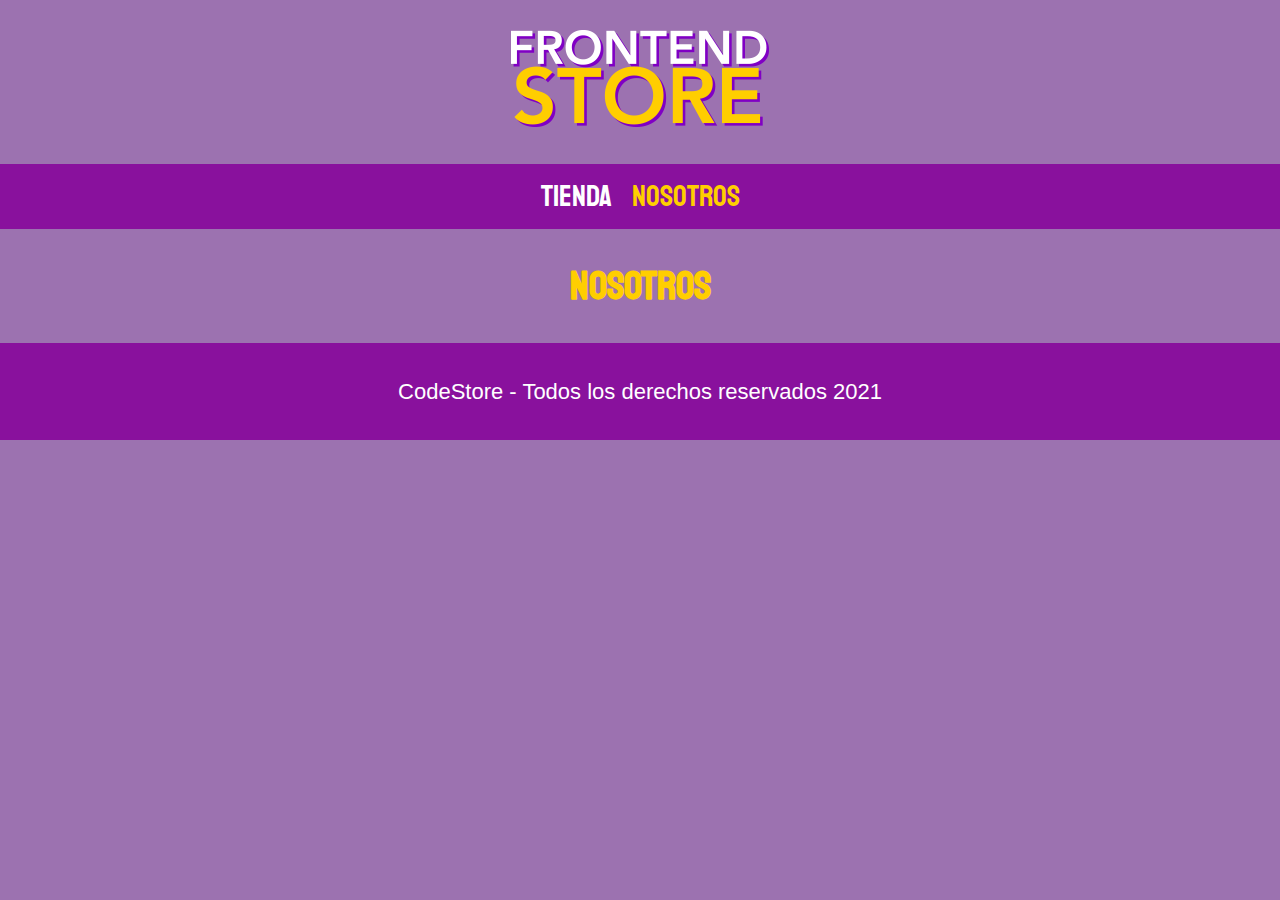
==== nosotros.html @ b30688ea "Enlaces-menú a -y nuevas páginas" ====
<!DOCTYPE html>
<html lang="en">
<head>
    <meta charset="UTF-8">
    <meta name="viewport" content="width=device-width, initial-scale=1.0">
    <title>Document</title>
    <link rel="stylesheet" href="css/normalize.css">
    <link rel="preconnect" href="https://fonts.gstatic.com">
    <link href="https://fonts.googleapis.com/css2?family=Staatliches&display=swap" rel="stylesheet"> 
    <link rel="stylesheet" href="css/style.css">
    
</head>
<body>
    <header class="header">
        <a href="index.html">
            <img class="header__logo" src="img/logo.png" alt="Logotipo">
        </a>
    </header>

    <nav class="navegacion">
        <a class="navegacion__enlace " href="index.html">Tienda</a>
        <a class="navegacion__enlace navegacion__enlace--activo" href="nosotros.html">Nosotros</a>
    </nav>

    <main class="comtenedor">
        <h1>Nosotros</h1>
    </main>

    <footer class="footer">
        <p class="footer__texto">CodeStore - Todos los derechos reservados 2021</p>
    </footer>
    
</body>
</html>
---- css/style.css ----
:root{
    --primario: #9C72B0;
    --primarioOscuro: #89119D;
    --secundario: #FFCE00;
    --secundarioOscuro: rgb(233,287,2);
    --blanco: #FFF;
    --negro: #000;

    --fuentePrincipal: 'Staatliches', cursive;
}

/*Globales*/
html {
    box-sizing: border-box;
    font-size: 62.5%;
  }

*, *:before, *:after {
    box-sizing: inherit;
}

body{
    background-color: var(--primario);
    font-size: 1.6rem;
    line-height: 1.5;
}
p{
    font-size: 1.8rem;
    font-family: Arial, Helvetica, sans-serif;
    color: var(--blanco);
}
a{
    text-decoration: none;
}
img{
    max-width: 100%;
}
.contenedor{
    max-width: 120rem;
    margin: 0 auto;
}
h1,h2,h3{
    text-align: center;
    color: var(--secundario);
    font-family: var(--fuentePrincipal) ;
}
h1{
    font-size: 4rem;
}
h2{
    font-size: 3.2rem;
}
h3{
    font-size: 2.4rem;
}/*Globales*/


/*  Header */
.header{
    display: flex;
    justify-content: center;
}
.header__logo{
    margin: 3rem 0;
}
/*  Header */


/*  navegacion*/
.navegacion{
 background-color: var(--primarioOscuro);
 padding: 1rem 0;
 display: flex;
 justify-content: center;
 gap: 2rem;   /*forma nueva separacion*/
}
.navegacion__enlace{
    font-family: var(--fuentePrincipal);
    color: var(--blanco);
    font-size: 3rem;
    /* margin-right: 2rem; si el gap no funciona 
}
.navegacion__enlace:last-of-type{
     margin-right: 0; */
}
.navegacion__enlace--activo,
.navegacion__enlace:hover{
    color: var(--secundario);
}
/*  navegacion*/

/* Footer*/
.footer{
    background-color: var(--primarioOscuro);
    padding: 1rem 0;
    margin-top: 2rem;
}
.footer__texto{
text-align: center;
font-family: ver(--fuentePrincipal);
font-size: 2.2rem;
}
/* Footer*/
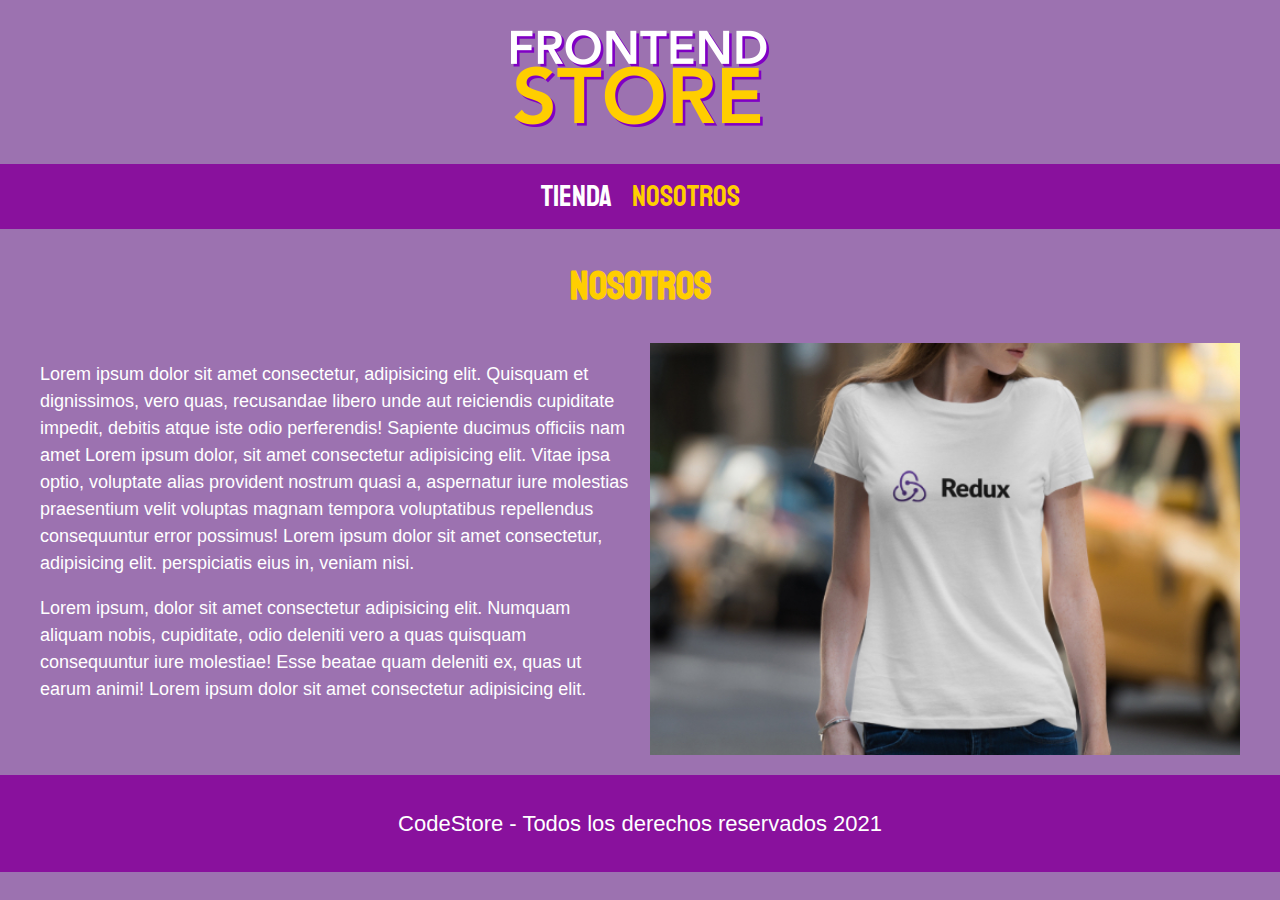
==== commit c0f996c5: "Creando la página de 'nosotros'" ====
--- a/nosotros.html
+++ b/nosotros.html
@@ -22,8 +22,18 @@
         <a class="navegacion__enlace navegacion__enlace--activo" href="nosotros.html">Nosotros</a>
     </nav>
 
-    <main class="comtenedor">
+    <main class="contenedor">
         <h1>Nosotros</h1>
+
+        <div class="nosotros">
+            <div>
+                <p>Lorem ipsum dolor sit amet consectetur, adipisicing elit. Quisquam et dignissimos, vero quas, recusandae libero unde aut reiciendis cupiditate impedit, debitis atque iste odio perferendis! Sapiente ducimus officiis nam amet Lorem ipsum dolor, sit amet consectetur adipisicing elit. Vitae ipsa optio, voluptate alias provident nostrum quasi a, aspernatur iure molestias praesentium velit voluptas magnam tempora voluptatibus repellendus consequuntur error possimus! Lorem ipsum dolor sit amet consectetur, adipisicing elit. perspiciatis eius in, veniam nisi. </p>
+                <p>Lorem ipsum, dolor sit amet consectetur adipisicing elit. Numquam aliquam nobis, cupiditate, odio deleniti vero a quas quisquam consequuntur iure molestiae! Esse beatae quam deleniti ex, quas ut earum animi! Lorem ipsum dolor sit amet consectetur adipisicing elit.  </p>
+            </div>
+            <img class="nosotros__imagen" src="img/nosotros.jpg" alt="Imagen nosotros">
+        </div>
+
+
     </main>
 
     <footer class="footer">
--- a/css/style.css
+++ b/css/style.css
@@ -89,6 +89,46 @@
 }
 /*  navegacion*/
 
+/* Grid*/
+.grid{
+    display: grid;
+    grid-template-columns: repeat(2,1fr);
+    gap: 2rem;
+}
+@media (min-width: 768px) { 
+    .grid{
+        grid-template-columns: repeat(3,1fr);
+    }
+    
+}
+/* Grid*/
+
+/* Producto */
+.producto{
+    background-color: var(--primarioOscuro);
+    padding: 1rem;
+}
+.producto__imagen{
+    width: 100%;
+}
+
+.producto__nombre{
+    font-size: 4rem;
+}
+.producto__precio{
+    font-size: 2.8rem;
+    color: var(--secundario);
+}
+.producto__nombre,
+.producto__precio{
+    font-family: var(--fuentePrincipal);
+    margin: 1rem 0;
+    text-align: center;
+    line-height: 1.2;
+}
+/* Producto */
+
+
 /* Footer*/
 .footer{
     background-color: var(--primarioOscuro);
@@ -100,4 +140,56 @@
 font-family: ver(--fuentePrincipal);
 font-size: 2.2rem;
 }
-/* Footer*/+/* Footer*/
+
+
+/* grafico--camisas*/
+.grafico{
+    min-height: 30rem;
+    background-repeat: no-repeat;
+    background-size: cover;
+}
+.grafico--camisas{
+    grid-row: 2/3;
+    grid-column: 1/3;
+    background-image: url(../img/grafico1.jpg);
+}
+.grafico--node{
+    background-image: url(../img/grafico2.jpg);
+    grid-column: 1/3;
+    grid-row: 8/9;
+}
+@media (min-width:768px ) { 
+    .grafico--node{
+        grid-row: 5/6;
+        grid-column: 2/4;
+       
+    }
+}
+
+/* grafico--camisas*/
+
+
+
+/* Nostros*/
+.nosotros{
+    display: grid;
+    grid-template-rows: repeat(2, auto);
+
+}
+@media (min-width: 768px) { 
+    .nosotros{
+        grid-template-columns: repeat(2, 1fr);
+        column-gap: 2rem;
+    }
+}
+.nosotros__imagen{
+    grid-row: 1 / 2;
+    width: 100%;
+}
+@media (min-width: 768px) { 
+    .nosotros__imagen{
+        grid-column: 2 / 3;
+    }
+}
+/* Nostros*/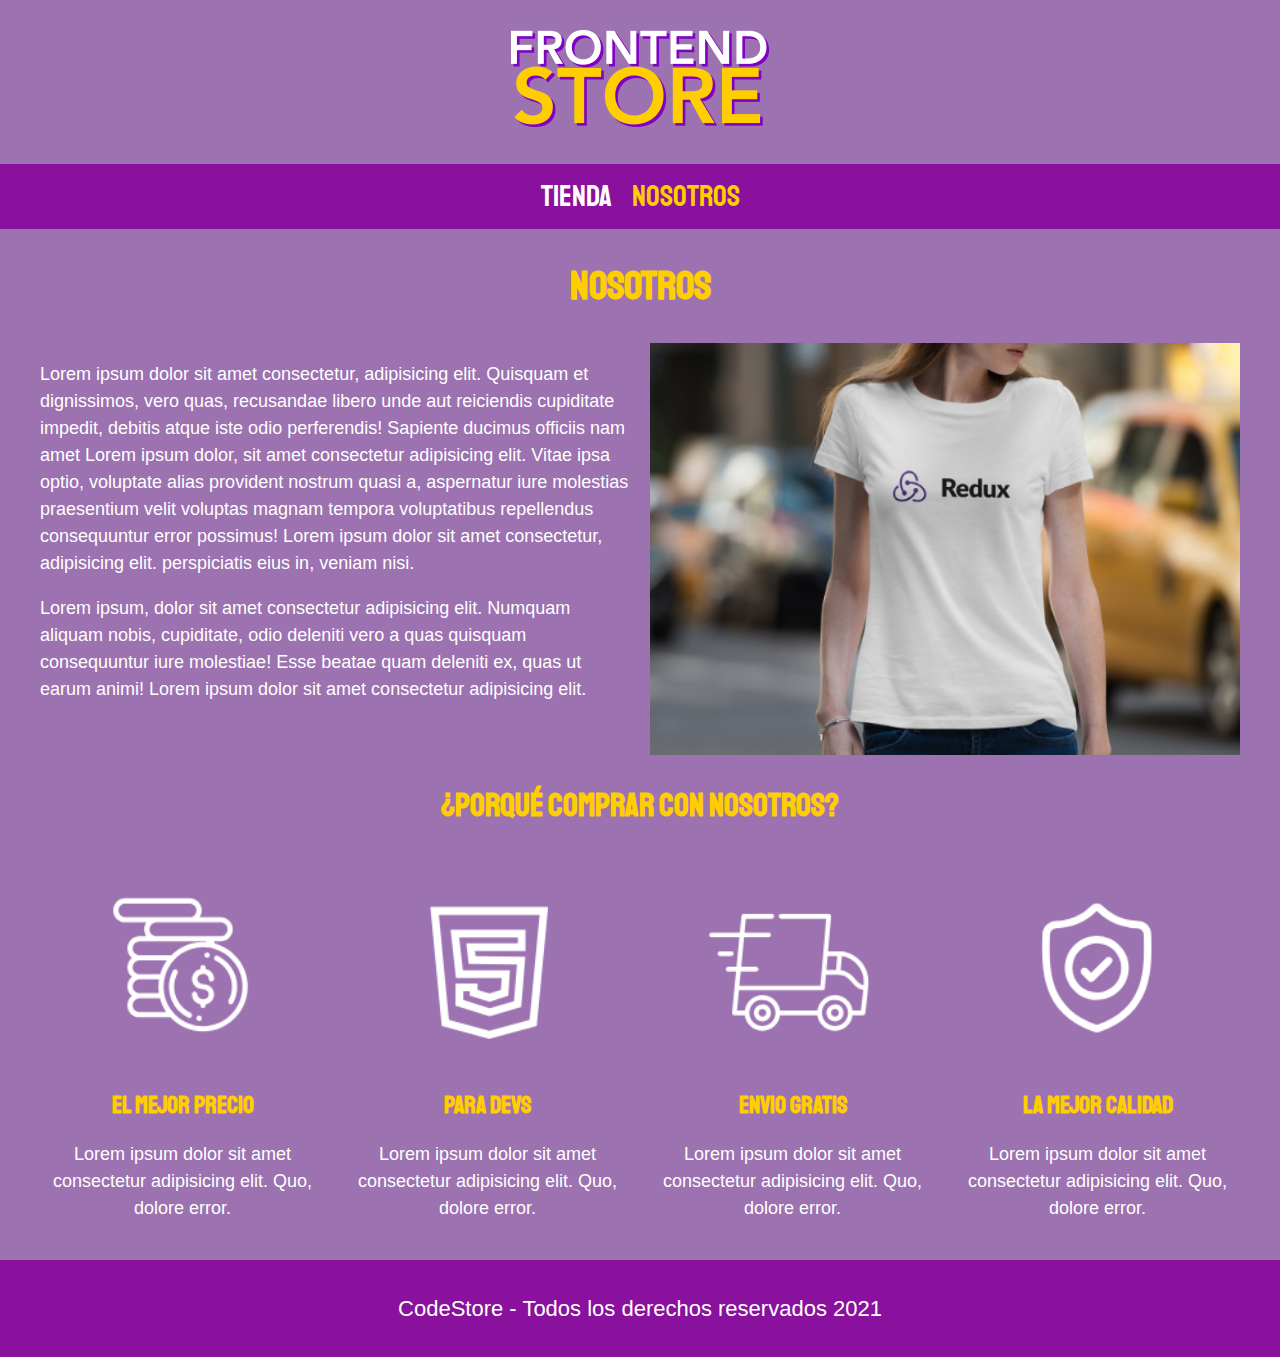
==== commit 40cad963: "Iconos - nosotros" ====
--- a/nosotros.html
+++ b/nosotros.html
@@ -32,9 +32,37 @@
             </div>
             <img class="nosotros__imagen" src="img/nosotros.jpg" alt="Imagen nosotros">
         </div>
+    </main>
 
+    <section class="contenedor comprar">
+        <h2 class="comprar__titulo"> ¿Porqué comprar con nosotros?</h2>
 
-    </main>
+        <div class="bloques">
+            <div class="bloque">
+                <img class="bloque__imagen" src="img/icono_1.png" alt="porque comprar">
+                <h3 class="bloque__titulo">El mejor precio</h3>
+                <p>Lorem ipsum dolor sit amet consectetur adipisicing elit. Quo, dolore error. </p>
+             </div> <!--bloque -->
+
+             <div class="bloque">
+                <img class="bloque__imagen" src="img/icono_2.png" alt="Devs">
+                <h3 class="bloque__titulo">Para Devs</h3>
+                <p>Lorem ipsum dolor sit amet consectetur adipisicing elit. Quo, dolore error. </p>
+             </div> <!--bloque -->
+
+             <div class="bloque">
+                <img class="bloque__imagen" src="img/icono_3.png" alt="Envio gratis">
+                <h3 class="bloque__titulo">Envio Gratis</h3>
+                <p>Lorem ipsum dolor sit amet consectetur adipisicing elit. Quo, dolore error. </p>
+             </div> <!--bloque -->
+
+             <div class="bloque">
+                <img class="bloque__imagen" src="img/icono_4.png" alt="Calidadr">
+                <h3 class="bloque__titulo">La mejor Calidad</h3>
+                <p>Lorem ipsum dolor sit amet consectetur adipisicing elit. Quo, dolore error. </p>
+             </div> <!--bloque -->
+        </div> <!-- bloques -->
+    </section>
 
     <footer class="footer">
         <p class="footer__texto">CodeStore - Todos los derechos reservados 2021</p>
--- a/css/style.css
+++ b/css/style.css
@@ -177,7 +177,7 @@
     grid-template-rows: repeat(2, auto);
 
 }
-@media (min-width: 768px) { 
+@media (min-width: 1117px) { 
     .nosotros{
         grid-template-columns: repeat(2, 1fr);
         column-gap: 2rem;
@@ -187,9 +187,34 @@
     grid-row: 1 / 2;
     width: 100%;
 }
-@media (min-width: 768px) { 
+@media (min-width: 1117px) { 
     .nosotros__imagen{
         grid-column: 2 / 3;
     }
 }
-/* Nostros*/+/* Nostros*/
+
+
+/*Bloques*/
+.bloques{
+    display: grid;
+    grid-template-columns: repeat(2, 1fr);
+    gap: 2rem;
+}
+@media (min-width: 768px) { 
+    .bloques{
+        grid-template-columns: repeat(4, 1fr);
+    }
+}
+.bloque{
+   text-align: center; 
+}
+.bloque__titulo{
+    margin: 0;
+}
+.bloque__imagen{
+    width: 100%;
+}
+
+
+/*Bloques*/